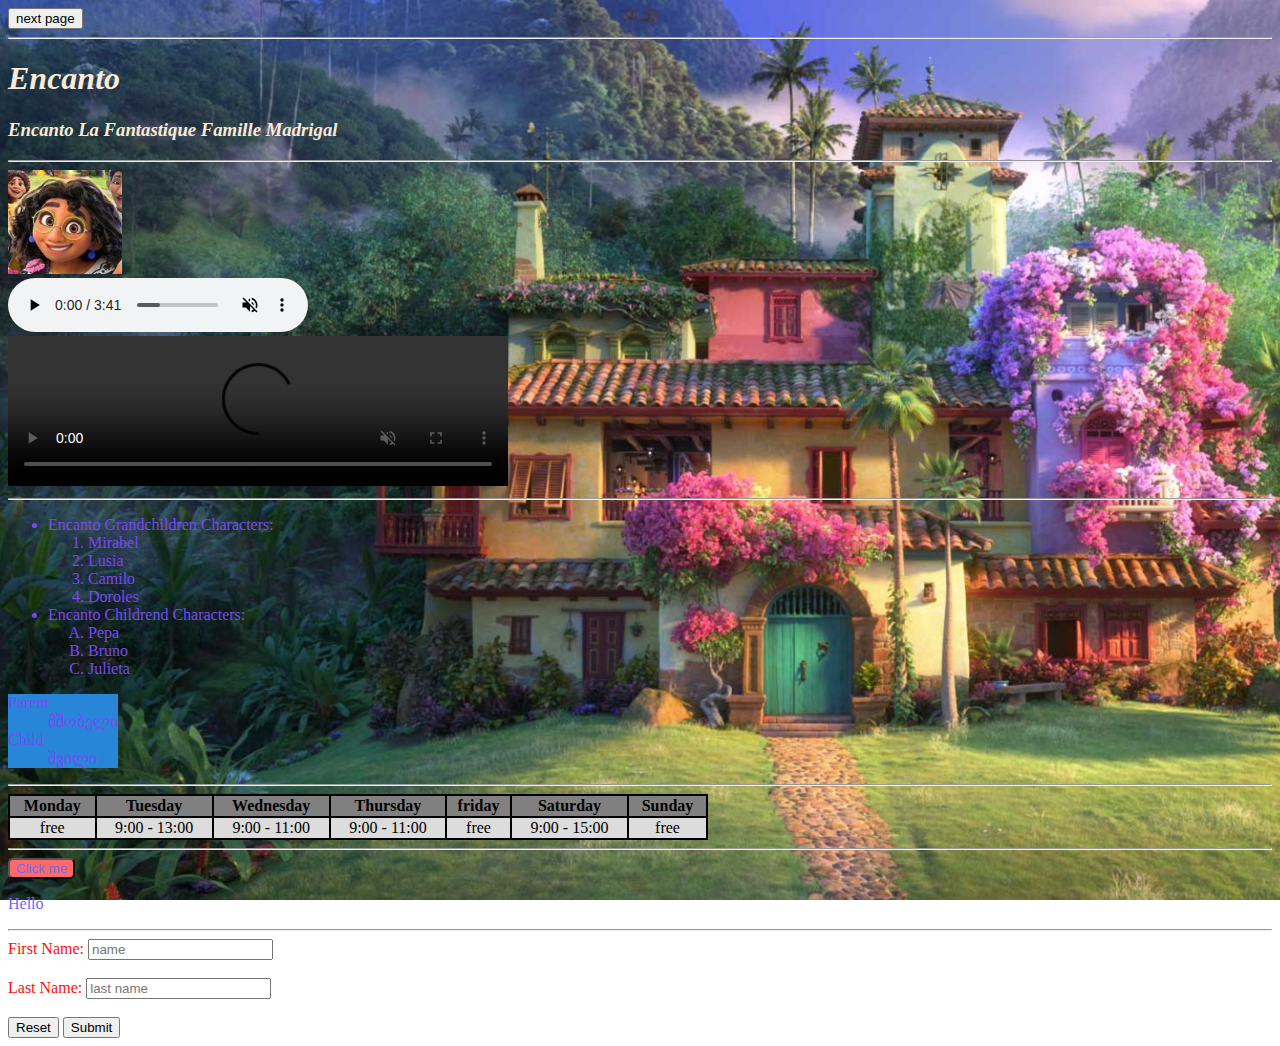
==== index.html @ e80aa6e6 "23/02/22" ====
<!DOCTYPE html>
<html>
    <head>
        <meta charset="UTF-8">
        <meta name="viewport" content="width=device-width, initial-scale=1.0"> 
        <meta name="description" content="Site for Encanto">
        <meta name="author" content="Gizi Jaliashvili" >     
        <title>Encanto</title>
        <link rel="icon" href="logo.jpg" type="image/x-icon">
        <link rel="stylesheet" href="style.css">
    </head>
    <body>
        
<div>
    <a href="index2.html" target="_blank">
    <button>next page</button>
    </a>
</div>
    <hr>
        <div class="title">
        <h1 style="position: sticky;";>Encanto</h1>
        <h3>Encanto La Fantastique Famille Madrigal</h3>
        </div>
        <hr>

        <!-- IMG PART -->
        <div class="image">
            <img src="logo.jpg" title="Mirabel">
        </div>
        <!-- AUDIO PART -->
        <div class="audio" title="We don't talk about bruno">
            <audio controls muted> 

                <source src="encanto.mp3">
                <source src="encanto.mp3">
                <b>This</b> browser doesn't support audio

            </audio>
        </div>
        <!-- VIDEO PART -->
        <div class="video">
            <video controls muted width="500" loop title="Encanto trailer">
                <source src="encantovid.mp4">
                <source src="encantovid.mp4">
                <b>This</b> browser doesn't support video
            </video>
        </div>
        
        <hr>

        <!-- LIST -->
        <div class="list">
            <!-- unorderd -->
        <ul>
            <li>Encanto Grandchildren Characters: </li>
            <!-- orderd -->
            <ol>
                <li>Mirabel</li>
                <li>Lusia</li>
                <li>Camilo</li>
                <li>Doroles</li>
            </ol>
            <li>Encanto Childrend Characters: </li>
            <ol type="A">
                <li>Pepa</li>
                <li>Bruno</li>
                <li>Julieta</li>
            </ol>
        </ul>
        <!-- DESCRIPTION LIST -->
        <dl style="background-color: rgb(40, 134, 216); width: fit-content;">
            <dt>Parent</dt>
            <dd>მშობელი</dd>
            <dt>Child</dt>
            <dd>შვილი</dd>
        </dl>
        </div>
        <hr>
        <div class="table">

            <table>
                <tr>
                    <th>Monday</th>
                    <th>Tuesday</th>
                    <th>Wednesday</th>
                    <th>Thursday</th>
                    <th>friday</th>
                    <th>Saturday</th>
                    <th>Sunday</th>
                </tr>
                <tr align="center" style="background-color: gainsboro;">
                    <td>free</td>
                    <td>9:00 - 13:00</td>
                    <td>9:00 - 11:00</td>
                    <td>9:00 - 11:00</td>
                    <td>free</td>
                    <td>9:00 - 15:00</td>
                    <td>free</td>

                </tr>
            </table>
        </div>
        <hr>
        <div class="button">
            <button onclick="doSomething()" style="background-color: #ff6969;;color: #6969ff; border-radius: 5px;">
                Click me
            </button>
            <p style="color: #6969ff;" id="test">Hello</p>
            <script>
                function doSomething(){
                    document.getElementById("test").innerHTML = "Goodbye"
                }
            </script>
        </div>
        <hr>        
        <div class="form">

            <form>
                <label for="fname">First Name: </label>
                <input type="text" id="fname" name="fname" placeholder="name">
            </form>
            <br>
            <form>
                <label for="lname">Last Name: </label>
                <input type="text" id="lname" name="lname" placeholder="last name">
            </form>
            <br>
            <input type="reset">

            <input type="submit">

        </div>
    </body>
</html>
---- style.css ----
body{
        background-image: url(casita.jpg);
    /* Full height */
    height: 100%; 
    /* BG is fixed */
    background-attachment: fixed;
    /* Scale the image nicely */
    background-repeat: no-repeat;
    background-size: cover;
    }
.title{
    color: antiquewhite;
    font-style: italic;
    width: fit-content;
}
.list {
    color: rgb(119, 75, 240);
}
tr{
    background-color: gray;
    width: 100px;
    align-items: center;
}
table{
    background-color: black;
    width: 700px;
}
.form{
    color: rgb(255, 15, 15);
}
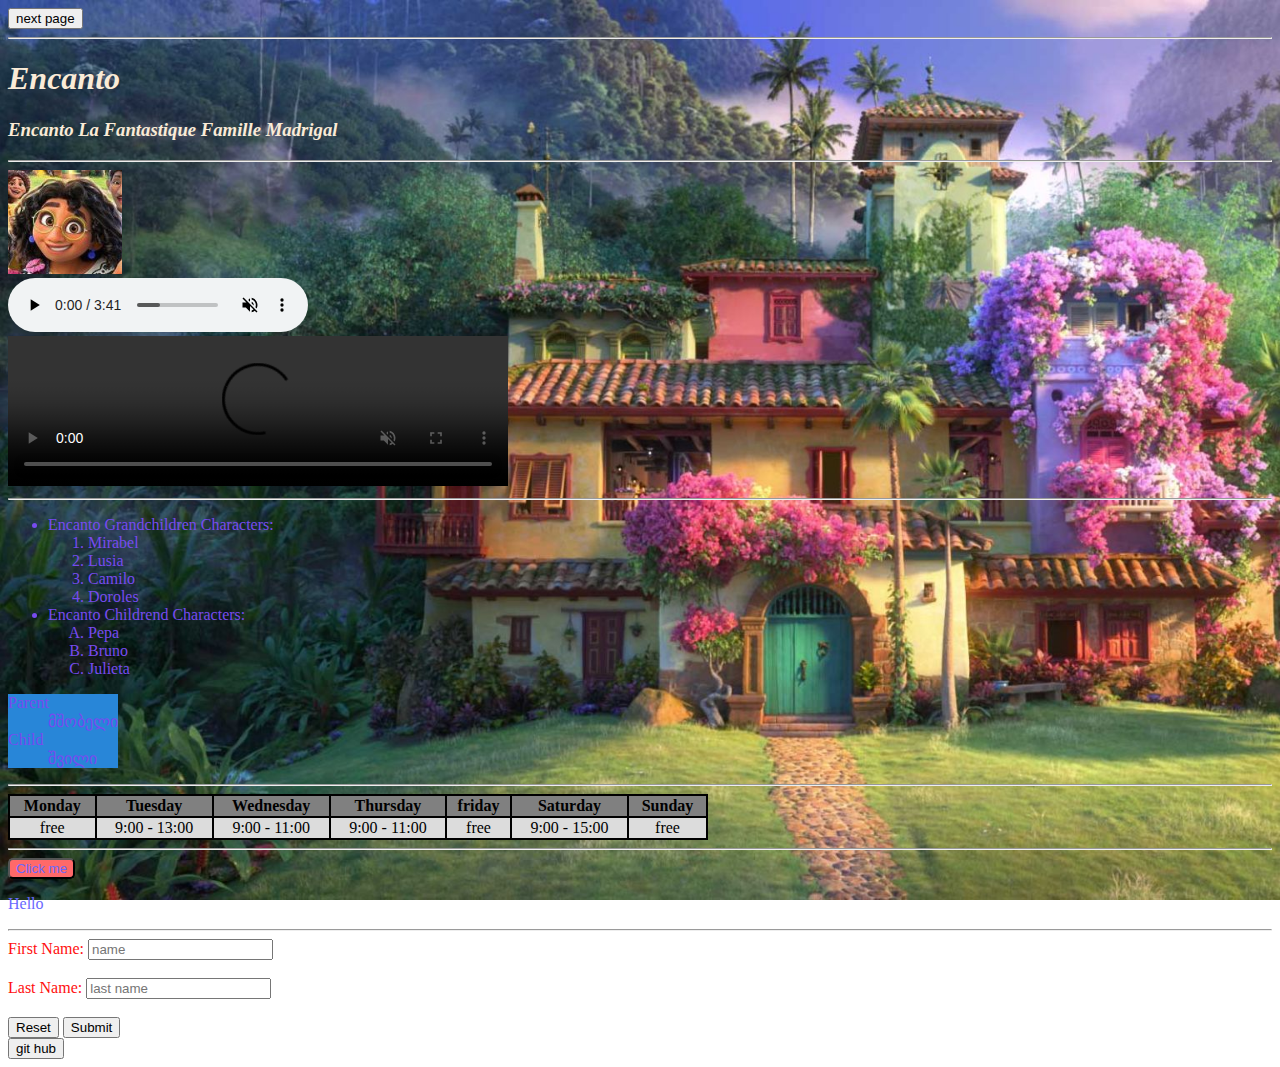
==== commit 1f39a4db: "+button" ====
--- a/index.html
+++ b/index.html
@@ -130,5 +130,8 @@
             <input type="submit">
 
         </div>
+        <button>
+            git hub
+        </button>
     </body>
 </html>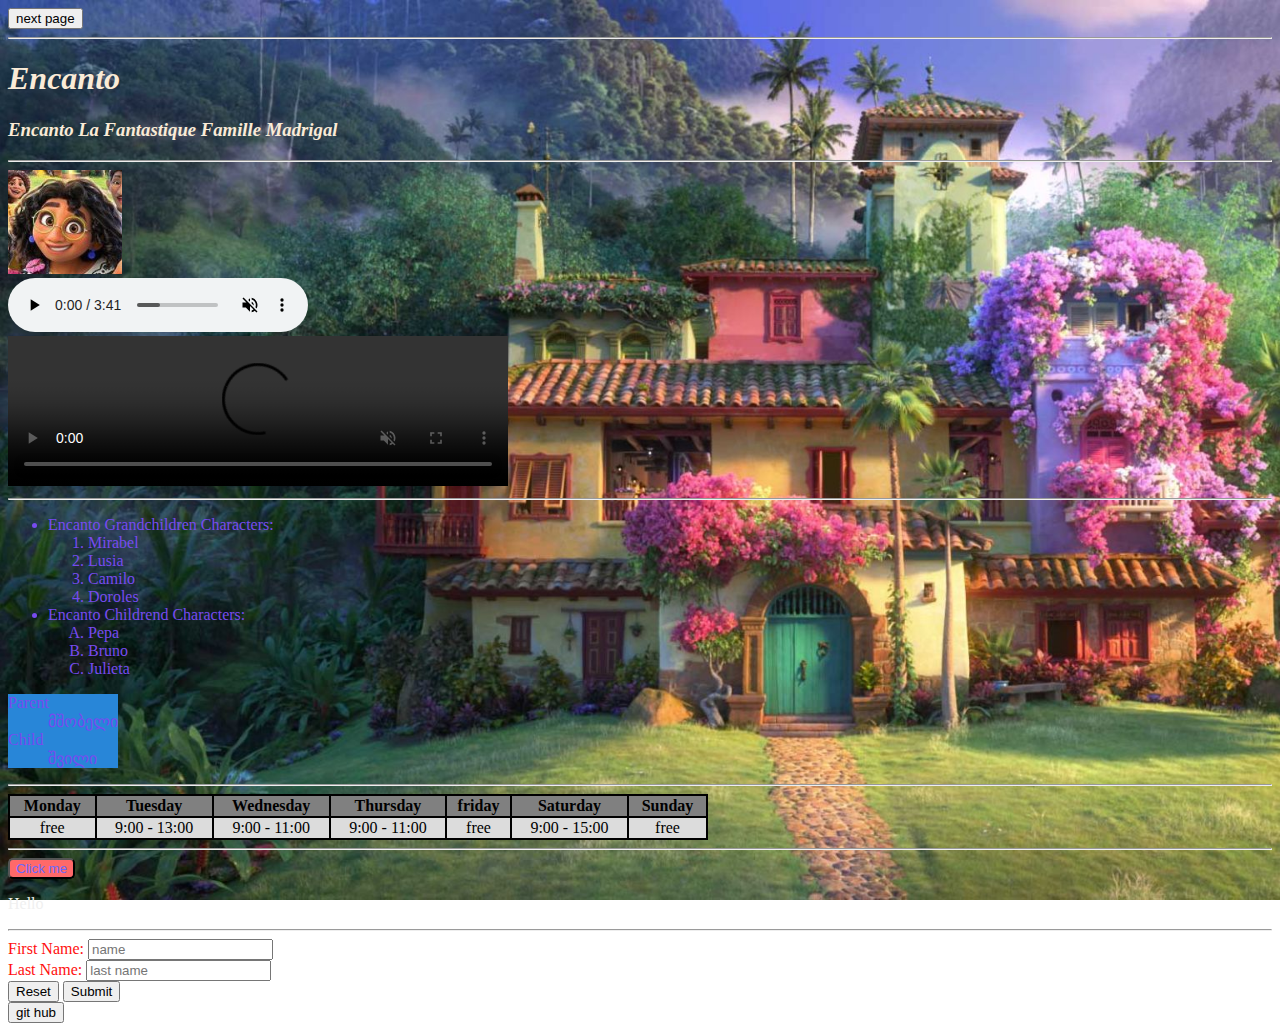
==== commit 2526c3b0: "ქართული კომენტარებით" ====
--- a/index.html
+++ b/index.html
@@ -23,11 +23,11 @@
         </div>
         <hr>
 
-        <!-- IMG PART -->
+<!-- სურათის ჩასმა -->
         <div class="image">
             <img src="logo.jpg" title="Mirabel">
         </div>
-        <!-- AUDIO PART -->
+<!-- აუდიოს ჩასმა -->
         <div class="audio" title="We don't talk about bruno">
             <audio controls muted> 
 
@@ -37,7 +37,7 @@
 
             </audio>
         </div>
-        <!-- VIDEO PART -->
+<!-- ვიდეოს ჩასმა -->
         <div class="video">
             <video controls muted width="500" loop title="Encanto trailer">
                 <source src="encantovid.mp4">
@@ -48,12 +48,12 @@
         
         <hr>
 
-        <!-- LIST -->
+        <!-- ჩამონათვალი -->
         <div class="list">
-            <!-- unorderd -->
+            <!-- წერთილიანი -->
         <ul>
             <li>Encanto Grandchildren Characters: </li>
-            <!-- orderd -->
+            <!-- ციფრებით -->
             <ol>
                 <li>Mirabel</li>
                 <li>Lusia</li>
@@ -61,13 +61,14 @@
                 <li>Doroles</li>
             </ol>
             <li>Encanto Childrend Characters: </li>
+            <!-- ჩამონათვალი  -->
             <ol type="A">
                 <li>Pepa</li>
                 <li>Bruno</li>
                 <li>Julieta</li>
             </ol>
         </ul>
-        <!-- DESCRIPTION LIST -->
+        <!-- ჩამონათვალი -->
         <dl style="background-color: rgb(40, 134, 216); width: fit-content;">
             <dt>Parent</dt>
             <dd>მშობელი</dd>
@@ -77,7 +78,7 @@
         </div>
         <hr>
         <div class="table">
-
+<!-- ცხრილი -->
             <table>
                 <tr>
                     <th>Monday</th>
@@ -102,10 +103,11 @@
         </div>
         <hr>
         <div class="button">
+            <!-- ღილაკი ფუნქციით -->
             <button onclick="doSomething()" style="background-color: #ff6969;;color: #6969ff; border-radius: 5px;">
                 Click me
             </button>
-            <p style="color: #6969ff;" id="test">Hello</p>
+            <p style="color: #f0f0f0;" id="test">Hello</p>
             <script>
                 function doSomething(){
                     document.getElementById("test").innerHTML = "Goodbye"
@@ -114,21 +116,22 @@
         </div>
         <hr>        
         <div class="form">
-
+<!-- ფორმები -->
             <form>
                 <label for="fname">First Name: </label>
                 <input type="text" id="fname" name="fname" placeholder="name">
-            </form>
+            
             <br>
-            <form>
+            
                 <label for="lname">Last Name: </label>
                 <input type="text" id="lname" name="lname" placeholder="last name">
-            </form>
+            
             <br>
             <input type="reset">
 
             <input type="submit">
-
+        </form>
+        <!-- უბრალოდ არაფრისმაქქნისი ღილაკი -->
         </div>
         <button>
             git hub
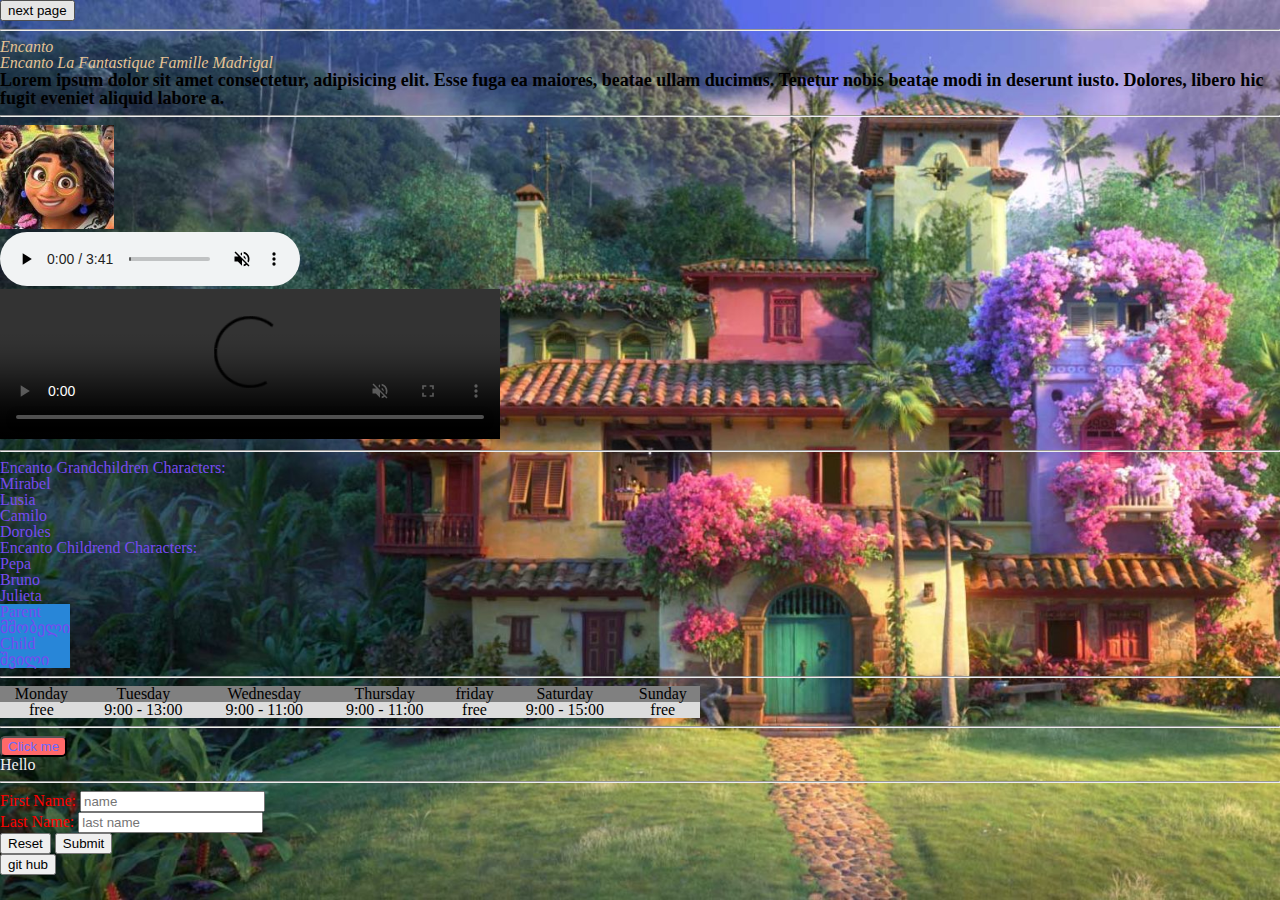
==== commit a0daa701: "update" ====
--- a/index.html
+++ b/index.html
@@ -6,13 +6,13 @@
         <meta name="description" content="Site for Encanto">
         <meta name="author" content="Gizi Jaliashvili" >     
         <title>Encanto</title>
-        <link rel="icon" href="logo.jpg" type="image/x-icon">
-        <link rel="stylesheet" href="style.css">
+        <link rel="icon" href="img/logo.jpg" type="image/x-icon">
+        <link rel="stylesheet" href="css/style.css">
     </head>
     <body>
         
 <div>
-    <a href="index2.html" target="_blank">
+    <a href="html/index2.html" target="_blank">
     <button>next page</button>
     </a>
 </div>
@@ -20,19 +20,22 @@
         <div class="title">
         <h1 style="position: sticky;";>Encanto</h1>
         <h3>Encanto La Fantastique Famille Madrigal</h3>
+        <p id="idono">Lorem ipsum dolor sit amet consectetur, adipisicing elit. Esse fuga ea maiores,
+             beatae ullam ducimus. 
+            Tenetur nobis beatae modi in deserunt iusto. Dolores, libero hic fugit eveniet aliquid labore a.</p>
         </div>
         <hr>
 
 <!-- სურათის ჩასმა -->
         <div class="image">
-            <img src="logo.jpg" title="Mirabel">
+            <img src="img/logo.jpg" title="Mirabel">
         </div>
 <!-- აუდიოს ჩასმა -->
         <div class="audio" title="We don't talk about bruno">
             <audio controls muted> 
 
-                <source src="encanto.mp3">
-                <source src="encanto.mp3">
+                <source src="media/encanto.mp3">
+                <source src="media/encanto.mp3">
                 <b>This</b> browser doesn't support audio
 
             </audio>
@@ -40,8 +43,8 @@
 <!-- ვიდეოს ჩასმა -->
         <div class="video">
             <video controls muted width="500" loop title="Encanto trailer">
-                <source src="encantovid.mp4">
-                <source src="encantovid.mp4">
+                <source src="media/encantovid.mp4">
+                <source src="media/encantovid.mp4">
                 <b>This</b> browser doesn't support video
             </video>
         </div>
--- a/css/style.css
+++ b/css/style.css
@@ -0,0 +1,45 @@
+/*Use "#" for ID and Use "." for class */
+/*The same class can be used several times for different elements*/
+/*Multiple elements cannot have the same id value on the same page.*/
+
+@import url(null.css);
+
+body{
+        background-image: url(../img/casita.jpg);
+    /* Full height */
+    height: 100%; 
+    /*იმოძრაოს სურათმა ფანჯარასთან ერთად*/
+    background-attachment: fixed;
+    /* არ იმეორებდეს თავის თავს */
+    background-repeat: no-repeat;
+    /* იმისთვის რომ მთლიანი სურათი იყოს გამოსახული */
+    background-size: cover;
+    }
+.title{
+    color: rgb(229, 195, 149);
+    font-style: italic;
+    width: fit-content;
+}
+/* it works OoO */
+#idono{
+    font-style: normal;
+    font-size: large;
+    font-weight: bold;
+    color: black;
+}
+
+.list {
+    color: rgb(119, 75, 240);
+}
+tr{
+    background-color: gray;
+    width: 100px;
+    align-items: center;
+}
+table{
+    background-color: black;
+    width: 700px;
+}
+.form{
+    color: rgb(255, 0, 0);
+}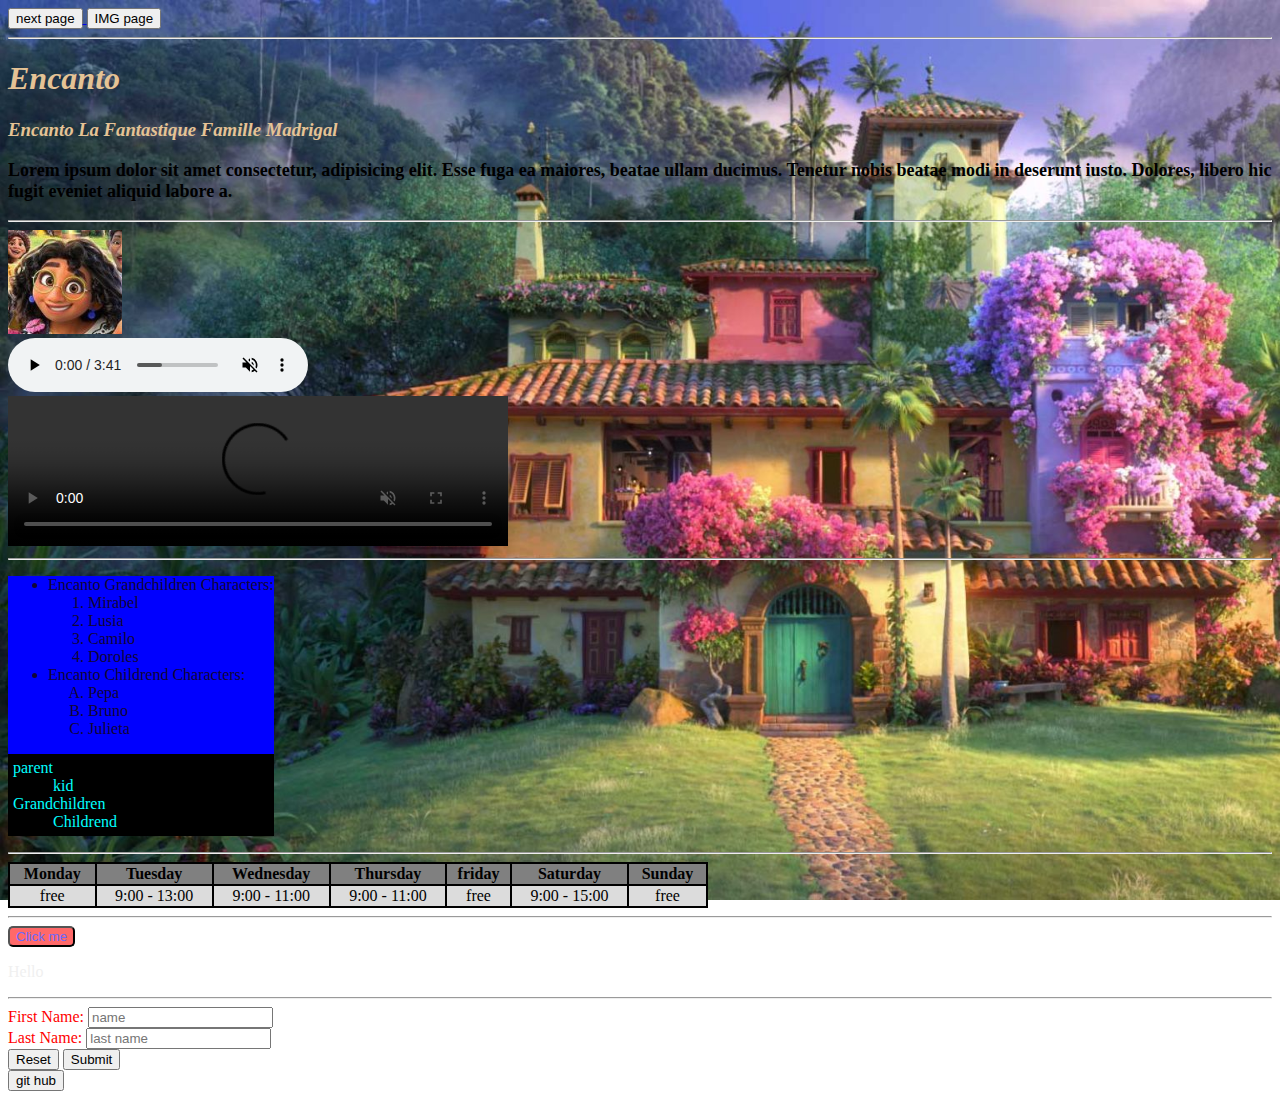
==== commit 3bdedf3a: "added new page" ====
--- a/index.html
+++ b/index.html
@@ -14,6 +14,10 @@
 <div>
     <a href="html/index2.html" target="_blank">
     <button>next page</button>
+    </a>
+
+    <a href="html/img.html" target="_self">
+        <button>IMG page</button>
     </a>
 </div>
     <hr>
@@ -72,11 +76,13 @@
             </ol>
         </ul>
         <!-- ჩამონათვალი -->
-        <dl style="background-color: rgb(40, 134, 216); width: fit-content;">
-            <dt>Parent</dt>
-            <dd>მშობელი</dd>
-            <dt>Child</dt>
-            <dd>შვილი</dd>
+        <dl id="dlItem">
+
+            <dt>parent</dt>
+            <dd>kid</dd>
+            <dt>Grandchildren</dt>
+            <dd>Childrend</dd>
+
         </dl>
         </div>
         <hr>
@@ -112,8 +118,16 @@
             </button>
             <p style="color: #f0f0f0;" id="test">Hello</p>
             <script>
+                var x = 1
                 function doSomething(){
+                    if(x=1){
                     document.getElementById("test").innerHTML = "Goodbye"
+                    x=2
+                    }
+                    else{
+                        document.getElementById("test").innerHTML = "Goodbye"
+                        x=1
+                    }
                 }
             </script>
         </div>
--- a/css/style.css
+++ b/css/style.css
@@ -2,7 +2,6 @@
 /*The same class can be used several times for different elements*/
 /*Multiple elements cannot have the same id value on the same page.*/
 
-@import url(null.css);
 
 body{
         background-image: url(../img/casita.jpg);
@@ -29,8 +28,19 @@
 }
 
 .list {
-    color: rgb(119, 75, 240);
+    color: rgb(18, 6, 53);
+    background-color: #00f;
+    width: max-content;
 }
+
+#dlItem{
+    color: aqua;
+    background-color: black;
+    width: auto;
+    padding: 5px;
+    text-align: start;
+}
+
 tr{
     background-color: gray;
     width: 100px;
